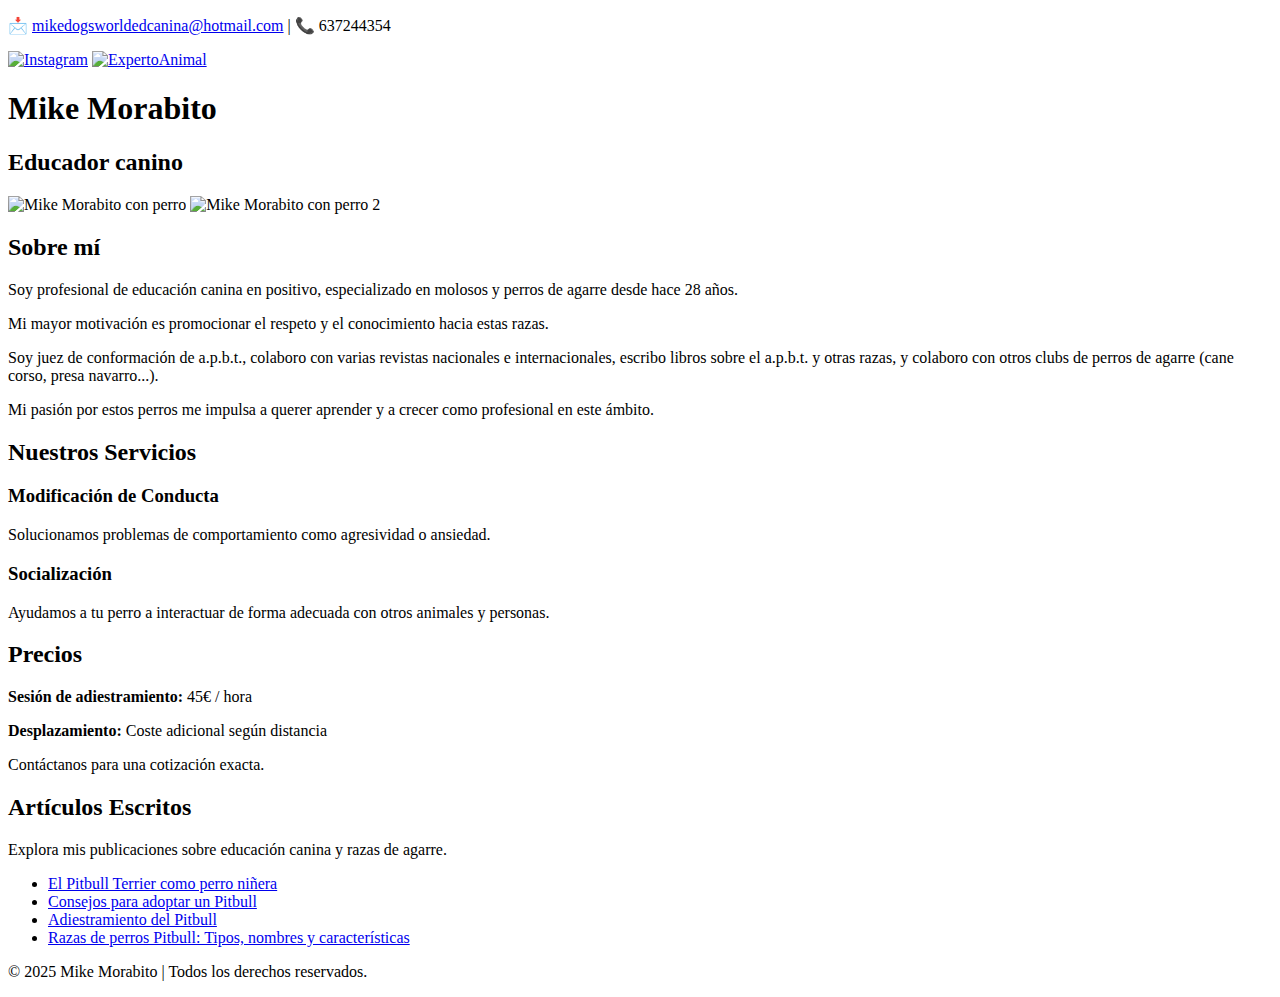
==== index.html @ 0224e17f "Update index.html" ====
<!DOCTYPE html>
<html lang="es">
<head>
    <meta charset="UTF-8">
    <meta name="viewport" content="width=device-width, initial-scale=1.0">
    <title>Educador Canino - Tu Mejor Aliado</title>
    <link rel="stylesheet" href="styles.css">
</head>
<body>
    <div id="mini-header">
        <p>📩 <a href="mailto:mikedogsworldedcanina@hotmail.com">mikedogsworldedcanina@hotmail.com</a> | 📞 637244354</p>
        <div class="social-icons">
            <a href="https://www.instagram.com/mikemorbid23/?igsh=MXZtdmJ2eTB1OGNjYg%3D%3D" target="_blank"><img src="https://upload.wikimedia.org/wikipedia/commons/thumb/9/95/Instagram_logo_2022.svg/800px-Instagram_logo_2022.svg.png" alt="Instagram"></a>
            <a href="https://www.expertoanimal.com/autor/mike-morabito-76177.html" target="_blank"><img src="https://yt3.googleusercontent.com/ytc/AIdro_nTJlO2yFEDaX1dAox625Z6i-PFrIDFeU-q4HjiO7jb_Ng=s900-c-k-c0x00ffffff-no-rj" alt="ExpertoAnimal"></a>
        </div>
    </div>
    <header>
        <h1>Mike Morabito</h1>
        <h2>Educador canino</h2>
    </header>

    <section id="imagenes">
        <div class="imagen-container">
            <img src="https://imagenes.20minutos.es/files/image_990_556/uploads/imagenes/2022/06/24/mike-morabito.jpeg" alt="Mike Morabito con perro">
            <img src="https://imagenes.20minutos.es/files/image_640_auto/uploads/imagenes/2022/06/24/mike-morabito-1.jpeg" alt="Mike Morabito con perro 2">
        </div>
    </section>
    <section id="bio">
        <h2>Sobre mí</h2>
        <div class="bio-content">
            <p>Soy profesional de educación canina en positivo, especializado en molosos y perros de agarre desde hace 28 años.</p>
            <p>Mi mayor motivación es promocionar el respeto y el conocimiento hacia estas razas.</p>
            <p>Soy juez de conformación de a.p.b.t., colaboro con varias revistas nacionales e internacionales, escribo libros sobre el a.p.b.t. y otras razas, y colaboro con otros clubs de perros de agarre (cane corso, presa navarro...).</p>
            <p>Mi pasión por estos perros me impulsa a querer aprender y a crecer como profesional en este ámbito.</p>
        </div>
    </section>
    <section id="servicios">
        <h2>Nuestros Servicios</h2>
        <div class="servicio">
            <h3>Modificación de Conducta</h3>
            <p>Solucionamos problemas de comportamiento como agresividad o ansiedad.</p>
        </div>
        <div class="servicio">
            <h3>Socialización</h3>
            <p>Ayudamos a tu perro a interactuar de forma adecuada con otros animales y personas.</p>
        </div>
    </section>

    

    <section id="precios">
        <h2>Precios</h2>
        <p><strong>Sesión de adiestramiento:</strong> 45€ / hora</p>
        <p><strong>Desplazamiento:</strong> Coste adicional según distancia</p>
        <p>Contáctanos para una cotización exacta.</p>
    </section>

    

    <section id="articulos">
        <h2>Artículos Escritos</h2>
        <p>Explora mis publicaciones sobre educación canina y razas de agarre.</p>
        <ul>
            <li><a href="https://www.expertoanimal.com/el-pit-bull-terrier-como-perro-ninera-6667.html" target="_blank">El Pitbull Terrier como perro niñera</a></li>
            <li><a href="https://www.expertoanimal.com/consejos-para-adoptar-un-pitbull-21875.html" target="_blank">Consejos para adoptar un Pitbull</a></li>
            <li><a href="https://www.expertoanimal.com/adiestramiento-del-pitbull-20500.html" target="_blank">Adiestramiento del Pitbull</a></li>
            <li><a href="https://www.expertoanimal.com/razas-de-perros-pitbull-tipos-nombres-y-caracteristicas-20289.html" target="_blank">Razas de perros Pitbull: Tipos, nombres y características</a></li>
        </ul>
    </section>

    <footer>
        <p>© 2025 Mike Morabito | Todos los derechos reservados.</p>
    </footer>

    <script src="script.js"></script>

</body>
</html>
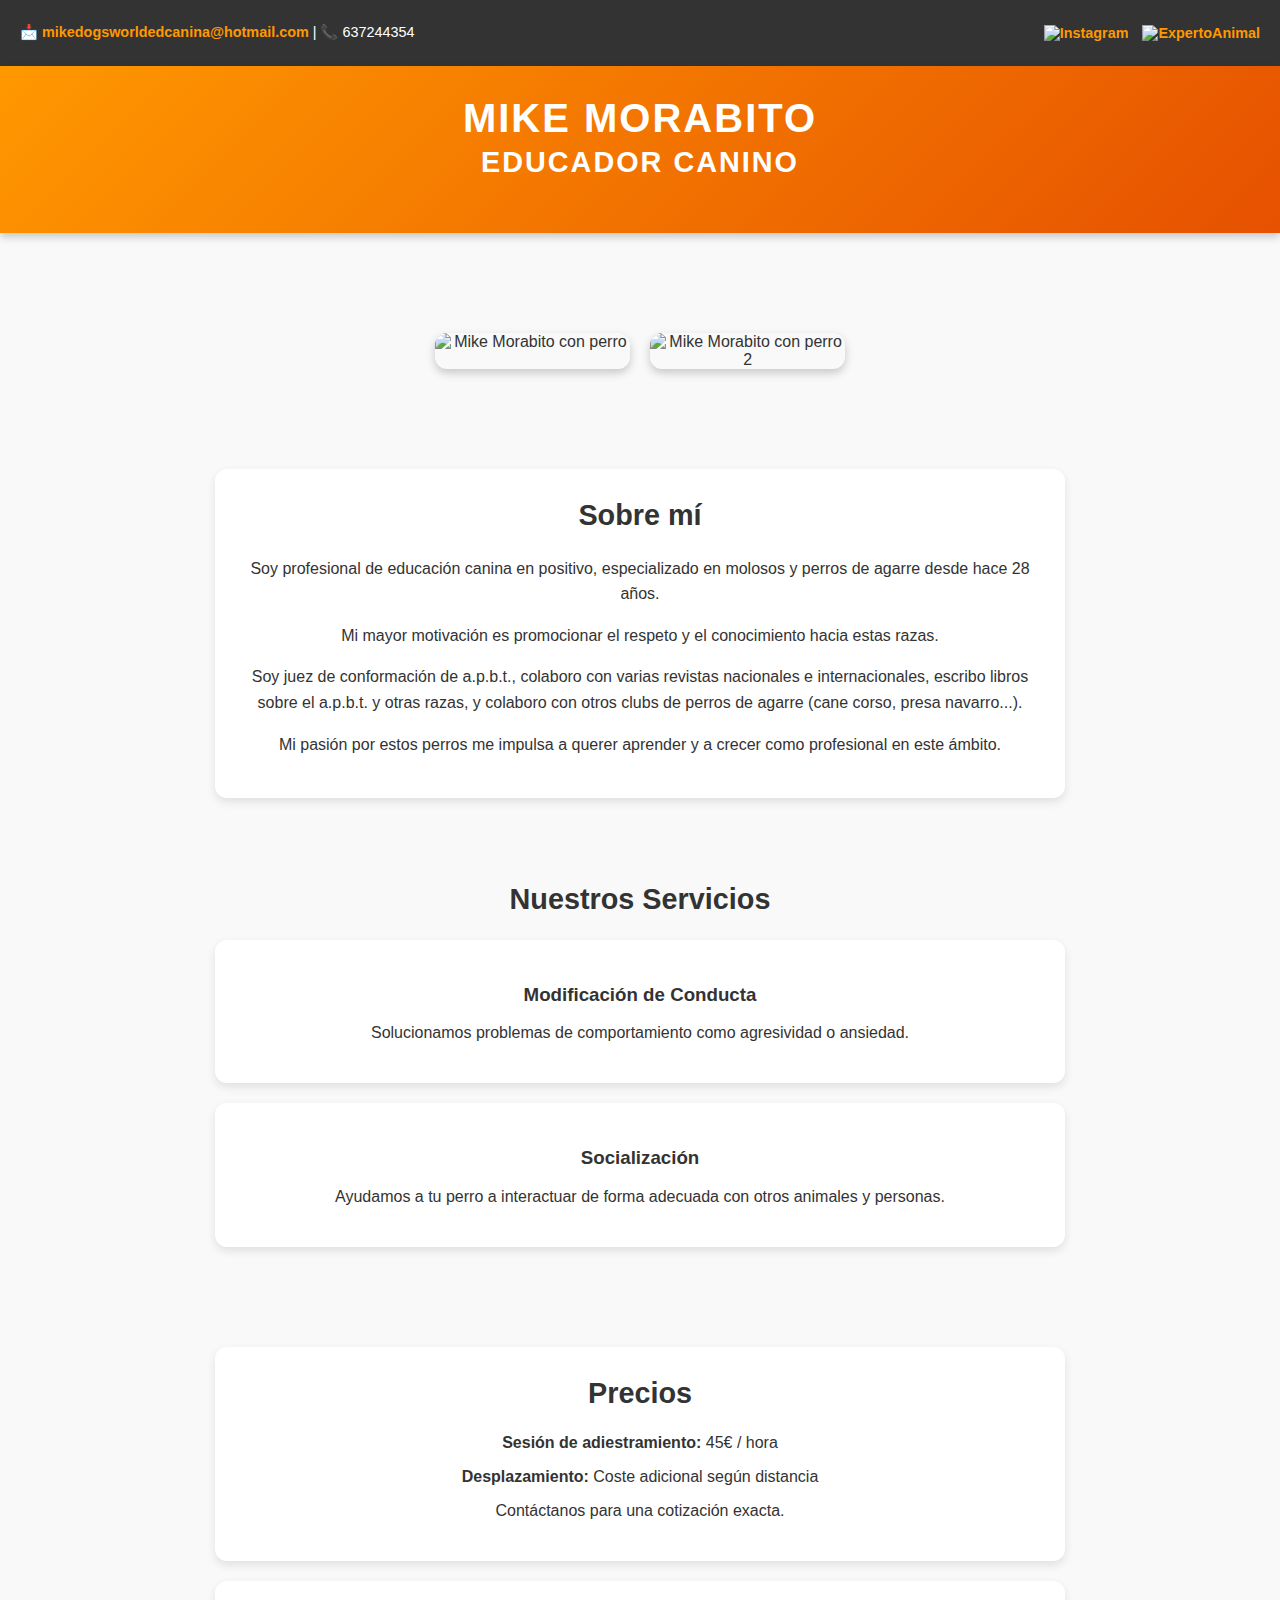
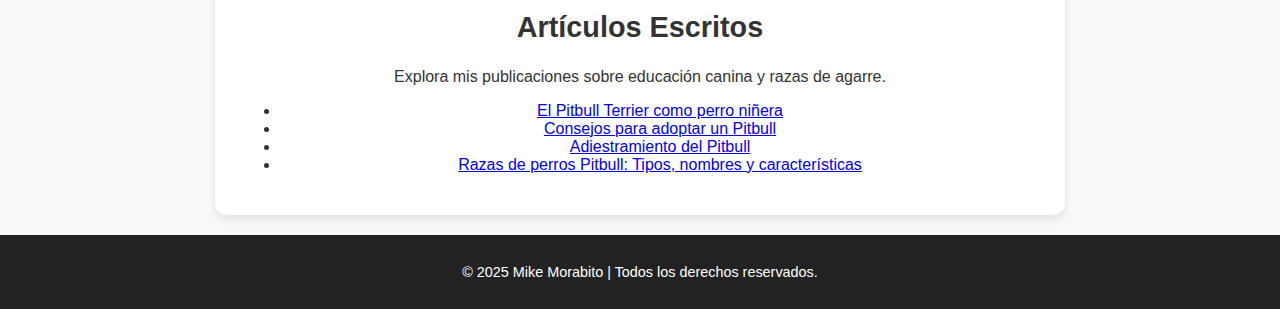
==== commit a4bab0af: "Update index.html" ====
--- a/index.html
+++ b/index.html
@@ -5,6 +5,7 @@
     <meta name="viewport" content="width=device-width, initial-scale=1.0">
     <title>Educador Canino - Tu Mejor Aliado</title>
     <link rel="stylesheet" href="styles.css">
+    <meta name="google-site-verification" content="gAUHeRNEr-47hq1g0hR_WfTJAJtvWGlHN9nwNapvqMU" />
 </head>
 <body>
     <div id="mini-header">
--- a/styles.css
+++ b/styles.css
@@ -0,0 +1,199 @@
+body {
+    font-family: 'Poppins', sans-serif;
+    margin: 0;
+    padding: 0;
+    text-align: center;
+    background-color: #f9f9f9;
+    color: #333;
+}
+
+header {
+    background: linear-gradient(135deg, #ff9800, #e65100);
+    color: white;
+    padding: 30px;
+    text-transform: uppercase;
+    letter-spacing: 2px;
+    box-shadow: 0 4px 8px rgba(0, 0, 0, 0.2);
+}
+
+h1 {
+    font-size: 2.5em;
+    margin: 0;
+}
+
+h2 {
+    font-size: 1.8em;
+    margin-top: 5px;
+}
+
+section {
+    padding: 60px 20px;
+}
+
+.servicio, #precios, #articulos {
+    background: white;
+    margin: 20px auto;
+    padding: 25px;
+    border-radius: 12px;
+    box-shadow: 0 4px 10px rgba(0, 0, 0, 0.1);
+    max-width: 800px;
+}
+
+button {
+    background: #ff9800;
+    color: white;
+    padding: 12px 25px;
+    border: none;
+    border-radius: 8px;
+    font-size: 1em;
+    transition: background 0.3s ease;
+}
+
+button:hover {
+    background: #d97706;
+    transform: scale(1.05);
+}
+
+footer {
+    background: #222;
+    color: white;
+    padding: 15px;
+    font-size: 0.9em;
+}
+
+#mini-header {
+    background: #333;
+    color: white;
+    padding: 10px 20px;
+    font-size: 0.9em;
+    display: flex;
+    justify-content: space-between;
+    align-items: center;
+}
+
+#mini-header a {
+    color: #ff9800;
+    text-decoration: none;
+    font-weight: bold;
+}
+
+#mini-header a:hover {
+    text-decoration: underline;
+}
+
+.social-icons img {
+    width: 24px;
+    height: 24px;
+    margin-left: 10px;
+    transition: transform 0.3s ease;
+}
+
+.social-icons img:hover {
+    transform: scale(1.2);
+}
+
+#bio {
+    background: white;
+    margin: 20px auto;
+    padding: 25px;
+    border-radius: 12px;
+    box-shadow: 0 4px 10px rgba(0, 0, 0, 0.1);
+    max-width: 800px;
+}
+
+#bio p {
+    line-height: 1.6;
+}
+
+
+#imagenes {
+    display: flex;
+    justify-content: center;
+    gap: 20px;
+    margin: 40px auto;
+    max-width: 900px;
+}
+
+.imagen-container {
+    display: flex;
+    gap: 20px;
+}
+
+.imagen-container img {
+    width: 100%;
+    max-width: 400px;
+    border-radius: 12px;
+    transition: transform 0.4s ease, opacity 0.4s ease;
+    box-shadow: 0 4px 10px rgba(0, 0, 0, 0.2);
+}
+
+.imagen-container img:hover {
+    transform: scale(1.1);
+    opacity: 0.8;
+}
+
+@media (max-width: 768px) {
+    header {
+        padding: 20px;
+    }
+
+    h1 {
+        font-size: 2em;
+    }
+
+    h2 {
+        font-size: 1.5em;
+    }
+
+    section {
+        padding: 40px 15px;
+    }
+
+    .servicio, #precios, #bio, #articulos {
+        padding: 20px;
+        max-width: 90%;
+    }
+
+    #mini-header {
+        flex-direction: column;
+        text-align: center;
+        padding: 15px;
+    }
+
+    .social-icons {
+        margin-top: 10px;
+    }
+
+    #imagenes {
+        flex-direction: column;
+        align-items: center;
+        gap: 15px;
+    }
+
+    .imagen-container img {
+        max-width: 90%;
+    }
+}
+@media (max-width: 480px) {
+    button {
+        font-size: 0.9em;
+        padding: 10px 20px;
+    }
+
+    h1 {
+        font-size: 1.8em;
+    }
+
+    h2 {
+        font-size: 1.3em;
+    }
+
+    #mini-header {
+        font-size: 0.8em;
+    }
+
+    .social-icons img {
+        width: 20px;
+        height: 20px;
+    }
+}
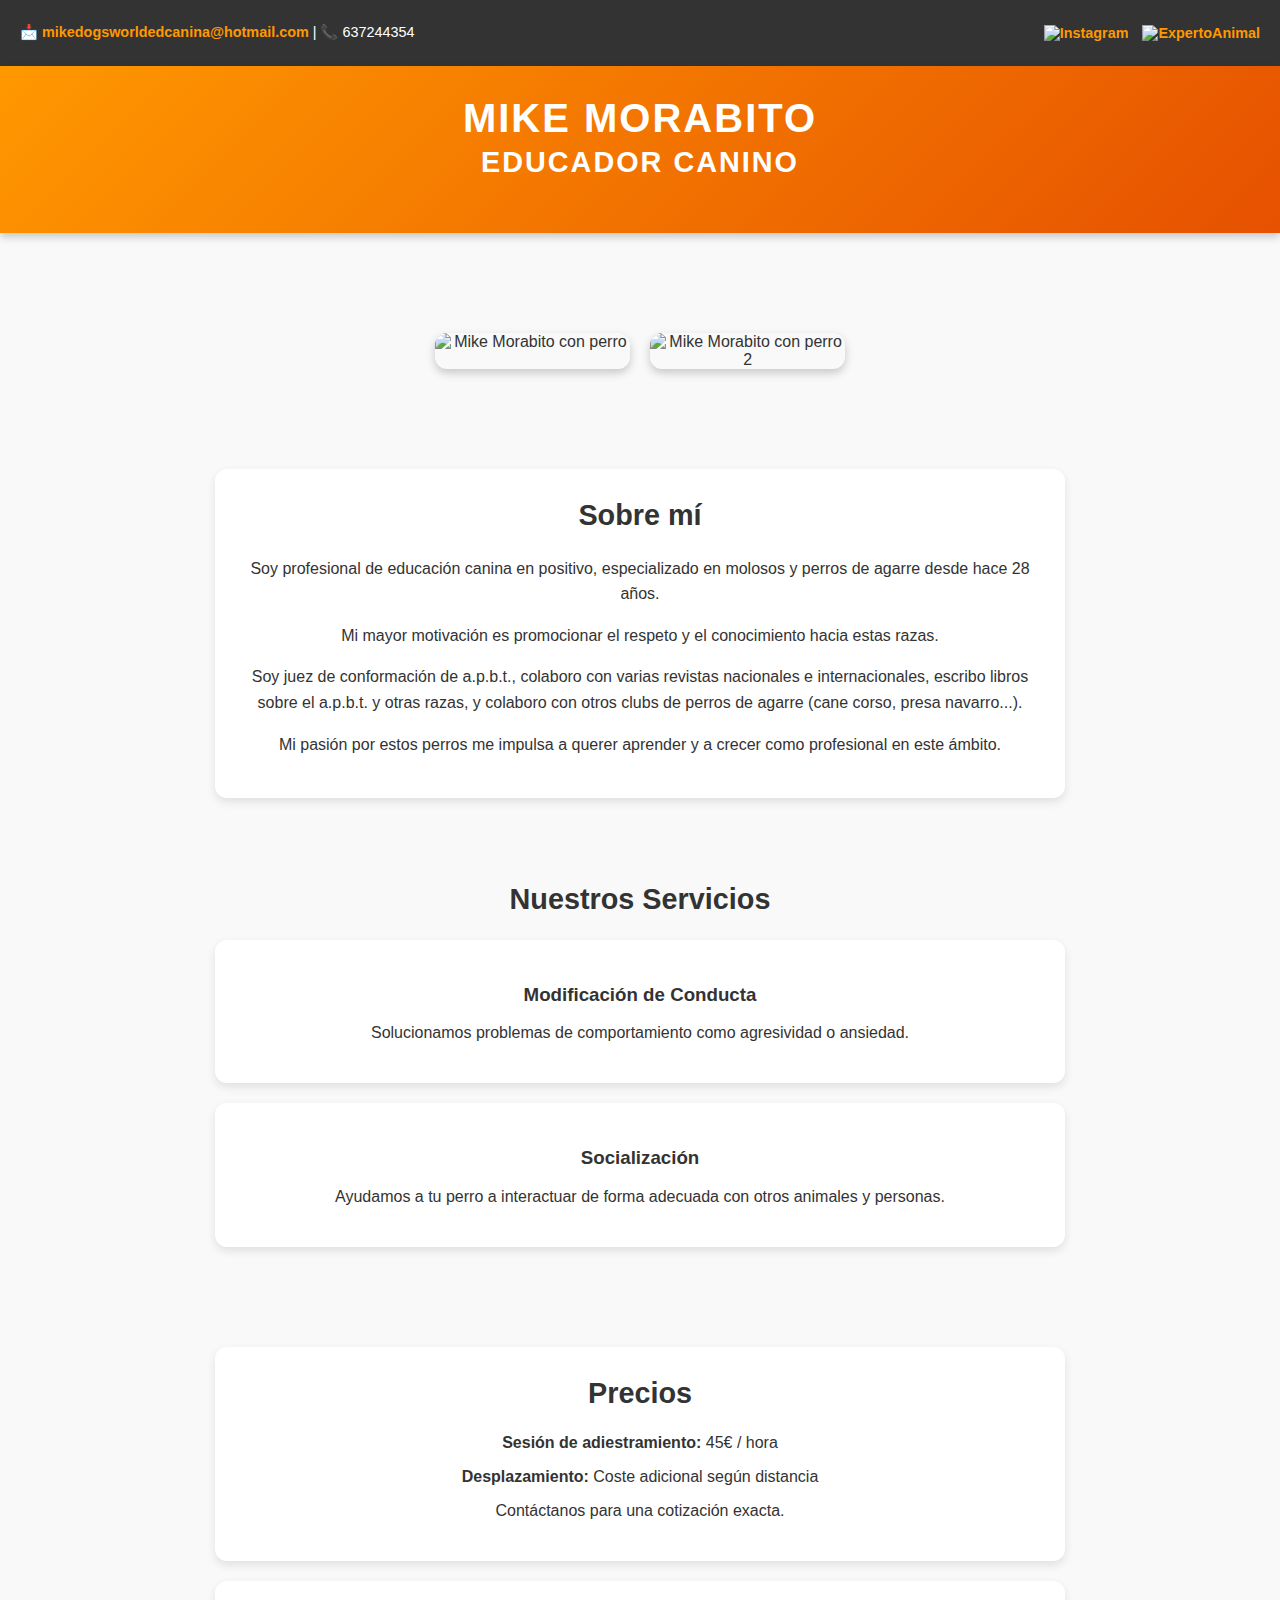
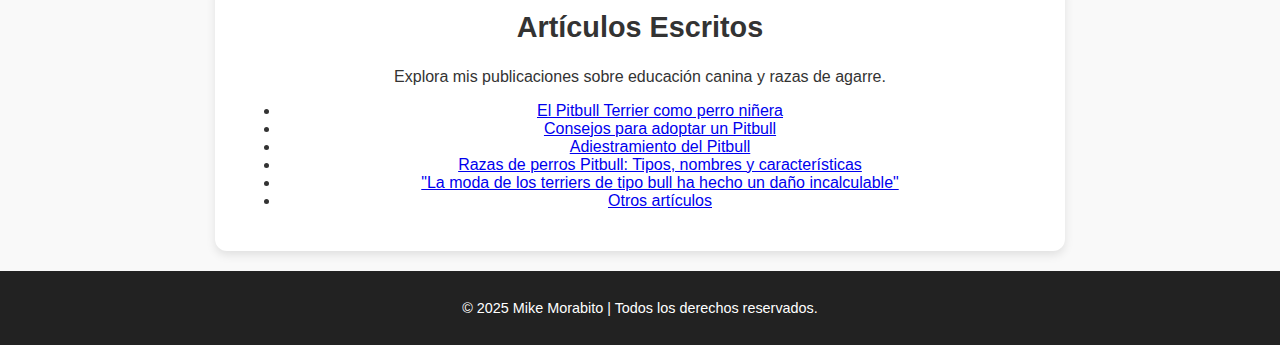
==== commit bc3940c2: "Update index.html" ====
--- a/index.html
+++ b/index.html
@@ -11,7 +11,7 @@
     <div id="mini-header">
         <p>📩 <a href="mailto:mikedogsworldedcanina@hotmail.com">mikedogsworldedcanina@hotmail.com</a> | 📞 637244354</p>
         <div class="social-icons">
-            <a href="https://www.instagram.com/mikemorbid23/?igsh=MXZtdmJ2eTB1OGNjYg%3D%3D" target="_blank"><img src="https://upload.wikimedia.org/wikipedia/commons/thumb/9/95/Instagram_logo_2022.svg/800px-Instagram_logo_2022.svg.png" alt="Instagram"></a>
+            <a href="https://www.instagram.com/ethodogseducacioncanina/" target="_blank"><img src="https://upload.wikimedia.org/wikipedia/commons/thumb/9/95/Instagram_logo_2022.svg/800px-Instagram_logo_2022.svg.png" alt="Instagram"></a>
             <a href="https://www.expertoanimal.com/autor/mike-morabito-76177.html" target="_blank"><img src="https://yt3.googleusercontent.com/ytc/AIdro_nTJlO2yFEDaX1dAox625Z6i-PFrIDFeU-q4HjiO7jb_Ng=s900-c-k-c0x00ffffff-no-rj" alt="ExpertoAnimal"></a>
         </div>
     </div>
@@ -66,6 +66,8 @@
             <li><a href="https://www.expertoanimal.com/consejos-para-adoptar-un-pitbull-21875.html" target="_blank">Consejos para adoptar un Pitbull</a></li>
             <li><a href="https://www.expertoanimal.com/adiestramiento-del-pitbull-20500.html" target="_blank">Adiestramiento del Pitbull</a></li>
             <li><a href="https://www.expertoanimal.com/razas-de-perros-pitbull-tipos-nombres-y-caracteristicas-20289.html" target="_blank">Razas de perros Pitbull: Tipos, nombres y características</a></li>
+            <li> <a href="https://www.20minutos.es/noticia/5010991/0/mike-morabito-hay-un-perro-para-cada-persona-pero-no-personas-aptas-para-cualquier-perro/" target="_blank">"La moda de los terriers de tipo bull ha hecho un daño incalculable"</a></li>
+            <li> <a href="https://ethodogs.blogspot.com/"target="_blank">Otros artículos</a></li>
         </ul>
     </section>
 
